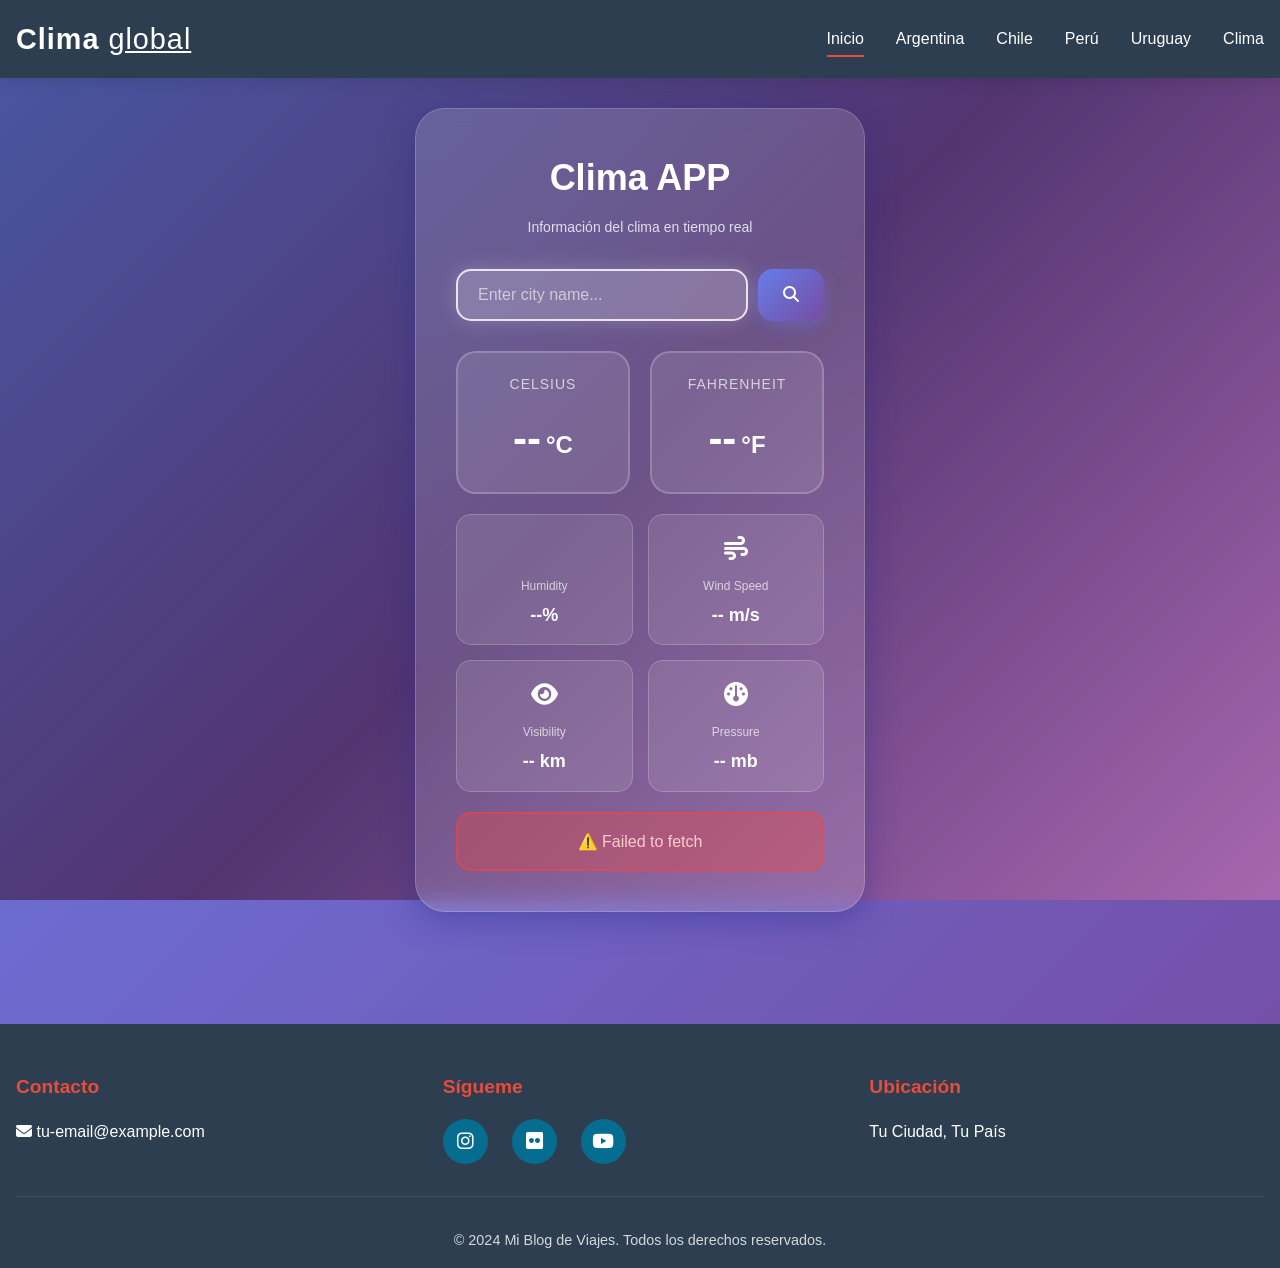
==== weather.html @ 068221f5 "Add files via upload" ====
<!DOCTYPE html>
<html lang="en">
<head>
    <meta charset="UTF-8">
    <meta name="viewport" content="width=device-width, initial-scale=1.0">
    <title>Clima APP - En tiempo Real</title> 
    <link rel="stylesheet" href="css/styles.css">
    <link rel="stylesheet" href="https://cdnjs.cloudflare.com/ajax/libs/font-awesome/6.4.0/css/all.min.css">
   
     <style>
        * {
            margin: 0;
            padding: 0;
            box-sizing: border-box;
        }

        body {
            font-family: 'Segoe UI', Tahoma, Geneva, Verdana, sans-serif;
            background: linear-gradient(135deg, #667eea 0%, #764ba2 100%);
            min-height: 100vh;
            overflow-x: hidden;
            position: relative;
        }

        /* Parallax Background */
        .parallax-bg {
            position: fixed;
            top: 0;
            left: 0;
            width: 100%;
            height: 100%;
            background: linear-gradient(135deg, #667eea 0%, #764ba2 50%, #f093fb 100%);
            z-index: -1;
        }

        .parallax-layer {
            position: absolute;
            width: 100%;
            height: 100%;
            background-size: cover;
            background-position: center;
        }

        .cloud-1 {
            top: 20%;
            left: 10%;
            opacity: 0.3;
            animation: float 6s ease-in-out infinite;
        }

        .cloud-2 {
            top: 70%;
            right: 5%;
            opacity: 0.2;
            animation: float 8s ease-in-out infinite;
        }

        @keyframes float {
            0%, 100% {
                transform: translateX(0px) translateY(0px);
            }
            50% {
                transform: translateX(30px) translateY(-10px);
            }
        }

        /* Container */
        .container {
            max-width: 500px;
            margin: 0 auto;
            padding: 20px;
            height: 100vh;
            display: flex;
            flex-direction: column;
            justify-content: center;
            align-items: center;
            position: relative;
            z-index: 1;
        }

        /* Landing Animation */
        @keyframes slideInDown {
            from {
                opacity: 0;
                transform: translateY(-50px);
            }
            to {
                opacity: 1;
                transform: translateY(0);
            }
        }

        @keyframes slideInUp {
            from {
                opacity: 0;
                transform: translateY(50px);
            }
            to {
                opacity: 1;
                transform: translateY(0);
            }
        }

        /* Card */
        .weather-card {
            background: rgba(255, 255, 255, 0.15);
            backdrop-filter: blur(10px);
            border-radius: 30px;
            padding: 40px;
            box-shadow: 0 8px 32px 0 rgba(31, 38, 135, 0.37);
            border: 1px solid rgba(255, 255, 255, 0.18);
            width: 100%;
            max-width: 450px;
            animation: slideInDown 0.8s ease-out;
        }

        /* Title */
        .title {
            text-align: center;
            color: white;
            font-size: 36px;
            font-weight: 700;
            margin-bottom: 10px;
            animation: slideInDown 0.8s ease-out 0.2s both;
        }

        .subtitle {
            text-align: center;
            color: rgba(255, 255, 255, 0.8);
            font-size: 14px;
            margin-bottom: 30px;
            animation: slideInDown 0.8s ease-out 0.3s both;
        }

        /* Input Group */
        .input-group {
            display: flex;
            gap: 10px;
            margin-bottom: 30px;
            animation: slideInUp 0.8s ease-out 0.4s both;
        }

        .city-input {
            flex: 1;
            padding: 15px 20px;
            border: 2px solid rgba(255, 255, 255, 0.3);
            border-radius: 15px;
            background: rgba(255, 255, 255, 0.1);
            color: white;
            font-size: 16px;
            transition: all 0.3s ease;
            backdrop-filter: blur(10px);
        }

        .city-input::placeholder {
            color: rgba(255, 255, 255, 0.6);
        }

        .city-input:focus {
            outline: none;
            border-color: rgba(255, 255, 255, 0.8);
            background: rgba(255, 255, 255, 0.2);
            box-shadow: 0 0 20px rgba(255, 255, 255, 0.2);
        }

        .search-btn {
            padding: 15px 25px;
            border: none;
            border-radius: 15px;
            background: linear-gradient(135deg, #667eea 0%, #764ba2 100%);
            color: white;
            font-size: 16px;
            font-weight: 600;
            cursor: pointer;
            transition: all 0.3s ease;
            box-shadow: 0 4px 15px rgba(102, 126, 234, 0.4);
        }

        .search-btn:hover {
            transform: translateY(-2px);
            box-shadow: 0 6px 20px rgba(102, 126, 234, 0.6);
        }

        .search-btn:active {
            transform: translateY(0);
        }

        .search-btn.loading {
            animation: pulse 1.5s infinite;
        }

        @keyframes pulse {
            0%, 100% {
                opacity: 1;
            }
            50% {
                opacity: 0.7;
            }
        }

        /* Weather Display */
        .weather-result {
            animation: slideInUp 0.8s ease-out 0.5s both;
            opacity: 0;
        }

        .weather-result.show {
            opacity: 1;
        }

        .city-name {
            text-align: center;
            color: white;
            font-size: 32px;
            font-weight: 700;
            margin-bottom: 20px;
        }

        .weather-icon {
            text-align: center;
            font-size: 80px;
            margin: 20px 0;
            animation: bounce 2s infinite;
        }

        @keyframes bounce {
            0%, 100% {
                transform: translateY(0);
            }
            50% {
                transform: translateY(-20px);
            }
        }

        .weather-description {
            text-align: center;
            color: rgba(255, 255, 255, 0.9);
            font-size: 20px;
            text-transform: capitalize;
            margin-bottom: 30px;
        }

        /* Temperature Display */
        .temperature-container {
            display: grid;
            grid-template-columns: 1fr 1fr;
            gap: 20px;
            margin-bottom: 20px;
        }

        .temp-box {
            background: rgba(255, 255, 255, 0.1);
            padding: 20px;
            border-radius: 20px;
            text-align: center;
            border: 2px solid rgba(255, 255, 255, 0.2);
            transition: all 0.3s ease;
        }

        .temp-box:hover {
            background: rgba(255, 255, 255, 0.15);
            border-color: rgba(255, 255, 255, 0.4);
            transform: translateY(-5px);
        }

        .temp-label {
            color: rgba(255, 255, 255, 0.7);
            font-size: 14px;
            margin-bottom: 10px;
            text-transform: uppercase;
            letter-spacing: 1px;
        }

        .temp-value {
            color: white;
            font-size: 42px;
            font-weight: 700;
        }

        .temp-unit {
            font-size: 24px;
            margin-left: 5px;
        }

        /* Details */
        .weather-details {
            display: grid;
            grid-template-columns: 1fr 1fr;
            gap: 15px;
            margin-top: 20px;
        }

        .detail-item {
            background: rgba(255, 255, 255, 0.1);
            padding: 15px;
            border-radius: 15px;
            text-align: center;
            border: 1px solid rgba(255, 255, 255, 0.2);
        }

        .detail-icon {
            font-size: 24px;
            color: #fff;
            margin-bottom: 8px;
        }

        .detail-label {
            color: rgba(255, 255, 255, 0.7);
            font-size: 12px;
            margin-bottom: 5px;
        }

        .detail-value {
            color: white;
            font-size: 18px;
            font-weight: 600;
        }

        /* Error Message */
        .error-message {
            background: rgba(255, 67, 54, 0.3);
            color: #ffcccc;
            padding: 15px;
            border-radius: 15px;
            text-align: center;
            margin-top: 20px;
            border: 2px solid rgba(255, 67, 54, 0.5);
            animation: slideInUp 0.4s ease-out;
        }

        /* Loading Spinner */
        .spinner {
            display: inline-block;
            width: 20px;
            height: 20px;
            border: 3px solid rgba(255, 255, 255, 0.3);
            border-radius: 50%;
            border-top-color: white;
            animation: spin 1s linear infinite;
            margin-right: 10px;
        }

        @keyframes spin {
            to {
                transform: rotate(360deg);
            }
        }

        /* Responsive */
        @media (max-width: 600px) {
            .container {
                padding: 10px;
            }

            .weather-card {
                padding: 25px;
            }

            .title {
                font-size: 28px;
            }

            .city-name {
                font-size: 24px;
            }

            .weather-icon {
                font-size: 60px;
            }

            .temp-value {
                font-size: 32px;
            }

            .input-group {
                flex-direction: column;
            }

            .search-btn {
                width: 100%;
            }
        }

        footer {
            background-color: #222;
            color: white;
            text-align: center;
            padding: 2rem;
            margin-top: 4rem;
        }
        
    </style>
</head>
<body>
    <header class="header">
        <div class="header-container">
            <div class="logo">
                <h1>Clima <span class="viajes"> global </span></h1>
            </div>
            <nav class="nav-menu">
                <a href="index.html" class="nav-link active">Inicio</a>
                <a href="argentina.html" class="nav-link">Argentina</a>
                <a href="chile.html" class="nav-link">Chile</a>
                <a href="peru.html" class="nav-link">Perú</a>
                <a href="uruguay.html" class="nav-link">Uruguay</a>
                <a href="weather.html" class="nav-link">Clima</a>
            </nav>
            <div class="hamburger" id="hamburger">
                <span></span>
                <span></span>
                <span></span>
            </div>
        </div>
    </header>

    <!-- Parallax Background -->
    <div class="parallax-bg">
        <div class="parallax-layer cloud-1"></div>
        <div class="parallax-layer cloud-2"></div>
    </div>

    <!-- Main Container -->
    <div class="container">
        <div class="weather-card">
            <h1 class="title">Clima APP</h1>
            <p class="subtitle">Información del clima en tiempo real</p>

            <!-- Search Input -->
            <div class="input-group">
                <input 
                    type="text" 
                    class="city-input" 
                    id="cityInput" 
                    placeholder="Enter city name..."
                    autocomplete="off"
                >
                <button class="search-btn" id="searchBtn">
                    <i class="fas fa-search"></i>
                </button>
            </div>

            <!-- Weather Result -->
            <div class="weather-result" id="weatherResult">
                <div class="city-name" id="cityName"></div>
                <div class="weather-icon" id="weatherIcon"></div>
                <div class="weather-description" id="weatherDesc"></div>

                <!-- Temperature -->
                <div class="temperature-container">
                    <div class="temp-box">
                        <div class="temp-label">Celsius</div>
                        <div class="temp-value">
                            <span id="tempCelsius">--</span><span class="temp-unit">°C</span>
                        </div>
                    </div>
                    <div class="temp-box">
                        <div class="temp-label">Fahrenheit</div>
                        <div class="temp-value">
                            <span id="tempFahrenheit">--</span><span class="temp-unit">°F</span>
                        </div>
                    </div>
                </div>

                <!-- Details -->
                <div class="weather-details">
                    <div class="detail-item">
                        <div class="detail-icon"><i class="fas fa-droplets"></i></div>
                        <div class="detail-label">Humidity</div>
                        <div class="detail-value" id="humidity">--%</div>
                    </div>
                    <div class="detail-item">
                        <div class="detail-icon"><i class="fas fa-wind"></i></div>
                        <div class="detail-label">Wind Speed</div>
                        <div class="detail-value" id="windSpeed">-- m/s</div>
                    </div>
                    <div class="detail-item">
                        <div class="detail-icon"><i class="fas fa-eye"></i></div>
                        <div class="detail-label">Visibility</div>
                        <div class="detail-value" id="visibility">-- km</div>
                    </div>
                    <div class="detail-item">
                        <div class="detail-icon"><i class="fas fa-gauge"></i></div>
                        <div class="detail-label">Pressure</div>
                        <div class="detail-value" id="pressure">-- mb</div>
                    </div>
                </div>
            </div>

            <!-- Error Message -->
            <div class="error-message" id="errorMessage" style="display: none;"></div>
        </div>
    </div>

    <script>    
        // Using Open-Meteo API (no API key required, free and reliable)
        const API_URL = 'https://geocoding-api.open-meteo.com/v1/search';

        const cityInput = document.getElementById('cityInput');
        const searchBtn = document.getElementById('searchBtn');
        const weatherResult = document.getElementById('weatherResult');
        const errorMessage = document.getElementById('errorMessage');

        // Weather icon mapping for WMO codes
        const weatherIcons = {
            0: '☀️',    // Clear sky
            1: '🌤️',   // Mainly clear
            2: '⛅',    // Partly cloudy
            3: '☁️',    // Overcast
            45: '🌫️',  // Foggy
            48: '🌫️',  // Depositing rime fog
            51: '🌧️',  // Light drizzle
            53: '🌧️',  // Moderate drizzle
            55: '🌧️',  // Dense drizzle
            61: '🌦️',  // Slight rain
            63: '🌧️',  // Moderate rain
            65: '⛈️',  // Heavy rain
            71: '❄️',   // Slight snow
            73: '❄️',   // Moderate snow
            75: '❄️',   // Heavy snow
            77: '❄️',   // Snow grains
            80: '🌦️',  // Slight rain showers
            81: '🌧️',  // Moderate rain showers
            82: '⛈️',  // Violent rain showers
            85: '❄️',   // Slight snow showers
            86: '❄️',   // Heavy snow showers
            95: '⛈️',  // Thunderstorm
            96: '⛈️',  // Thunderstorm with slight hail
            99: '⛈️'   // Thunderstorm with heavy hail
        };

        const weatherDescriptions = {
            0: 'Clear sky',
            1: 'Mainly clear',
            2: 'Partly cloudy',
            3: 'Overcast',
            45: 'Foggy',
            48: 'Foggy with rime',
            51: 'Light drizzle',
            53: 'Moderate drizzle',
            55: 'Dense drizzle',
            61: 'Slight rain',
            63: 'Moderate rain',
            65: 'Heavy rain',
            71: 'Slight snow',
            73: 'Moderate snow',
            75: 'Heavy snow',
            77: 'Snow grains',
            80: 'Slight rain showers',
            81: 'Moderate rain showers',
            82: 'Violent rain showers',
            85: 'Slight snow showers',
            86: 'Heavy snow showers',
            95: 'Thunderstorm',
            96: 'Thunderstorm with hail',
            99: 'Thunderstorm with heavy hail'
        };

        // Fetch weather data
        async function fetchWeather(city) {
            try {
                // Hide error message
                errorMessage.style.display = 'none';
                // Show loading state
                searchBtn.classList.add('loading');

                // First, get coordinates for the city
                const geoResponse = await fetch(
                    `${API_URL}?name=${encodeURIComponent(city)}&count=1&language=en&format=json`
                );

                if (!geoResponse.ok) {
                    throw new Error('Unable to connect to service');
                }

                const geoData = await geoResponse.json();

                if (!geoData.results || geoData.results.length === 0) {
                    throw new Error('City not found');
                }

                const location = geoData.results[0];
                const { latitude, longitude, name, country, admin1 } = location;

                // Get weather data
                const weatherResponse = await fetch(
                    `https://api.open-meteo.com/v1/forecast?latitude=${latitude}&longitude=${longitude}&current=temperature_2m,relative_humidity_2m,weather_code,wind_speed_10m,pressure_msl&temperature_unit=celsius&timezone=auto`
                );

                if (!weatherResponse.ok) {
                    throw new Error('Could not fetch weather data');
                }

                const weatherData = await weatherResponse.json();
                displayWeather(location, weatherData);

            } catch (error) {
                showError(error.message);
                weatherResult.classList.remove('show');
            } finally {
                searchBtn.classList.remove('loading');
            }
        }

        // Display weather data
        function displayWeather(location, weatherData) {
            const { name, country } = location;
            const current = weatherData.current;
            const temp = current.temperature_2m;
            const humidity = current.relative_humidity_2m;
            const windSpeed = current.wind_speed_10m;
            const pressure = current.pressure_msl;
            const weatherCode = current.weather_code;

            // Update DOM
            document.getElementById('cityName').textContent = `${name}, ${country}`;
            document.getElementById('weatherIcon').textContent = weatherIcons[weatherCode] || '🌤️';
            document.getElementById('weatherDesc').textContent = weatherDescriptions[weatherCode] || 'Unknown';
            document.getElementById('tempCelsius').textContent = Math.round(temp);
            document.getElementById('tempFahrenheit').textContent = Math.round((temp * 9/5) + 32);
            document.getElementById('humidity').textContent = `${humidity}%`;
            document.getElementById('windSpeed').textContent = `${windSpeed.toFixed(1)} km/h`;
            document.getElementById('visibility').textContent = '-- km';
            document.getElementById('pressure').textContent = `${Math.round(pressure)} mb`;

            // Show result with animation
            weatherResult.classList.add('show');
        }

        // Show error message
        function showError(message) {
            errorMessage.textContent = `⚠️ ${message}`;
            errorMessage.style.display = 'block';
        }

        // Event listeners
        searchBtn.addEventListener('click', () => {
            const city = cityInput.value.trim();
            if (city) {
                fetchWeather(city);
            } else {
                showError('Please enter a city name');
            }
        });

        cityInput.addEventListener('keypress', (e) => {
            if (e.key === 'Enter') {
                const city = cityInput.value.trim();
                if (city) {
                    fetchWeather(city);
                }
            }
        });

        // Parallax effect
        window.addEventListener('mousemove', (e) => {
            const x = (e.clientX / window.innerWidth) * 10;
            const y = (e.clientY / window.innerHeight) * 10;

            const cloud1 = document.querySelector('.cloud-1');
            const cloud2 = document.querySelector('.cloud-2');

            if (cloud1) cloud1.style.transform = `translate(${x}px, ${y}px)`;
            if (cloud2) cloud2.style.transform = `translate(${-x}px, ${-y}px)`;
        });

        // Set focus to input on load
        window.addEventListener('load', () => {
            cityInput.focus();
        });

        // Example: Load weather for a default city
        fetchWeather('Buenos Aires');
    </script> 
    
    <footer class="footer">
        <div class="footer-container">
            <div class="footer-content">
                <div class="footer-section">
                    <h4>Contacto</h4>
                    <p>
                        <i class="fas fa-envelope"></i>
                        <a href="mailto:tu-email@example.com" class="footer-link" id="footer-email">tu-email@example.com</a>
                    </p>
                </div>
                <div class="footer-section">
                    <h4>Sígueme</h4>
                    <div class="social-links">
                        <a href="https://instagram.com/tu-usuario" class="social-link" id="footer-instagram" target="_blank" title="Instagram">
                            <i class="fab fa-instagram"></i>
                        </a>
                        <a href="https://flickr.com/photos/tu-usuario" class="social-link" id="footer-flickr" target="_blank" title="Flickr">
                            <i class="fab fa-flickr"></i>
                        </a>
                        <a href="https://www.youtube.com/@MographGabrielMaradey" class="social-link" id="footer-youtube" target="_blank" title="YouTube">
                            <i class="fab fa-youtube"></i>
                        </a>
                    </div>
                </div>
                <div class="footer-section">
                    <h4>Ubicación</h4>
                    <p id="footer-location">Tu Ciudad, Tu País</p>
                </div>
            </div>
            <div class="footer-bottom">
                <p>&copy; 2024 Mi Blog de Viajes. Todos los derechos reservados.</p>
            </div>
        </div>
        
    </footer> 

    
   
</body>
</html>
---- css/styles.css ----
/* ============================================
   RESET Y VARIABLES
   ============================================ */
* {
    margin: 0;
    padding: 0;
    box-sizing: border-box;
}

:root {
    --primary-color: #2c3e50;
    --secondary-color: #e74c3c;
    --accent-color: #3498db;
    --text-color: #333;
    --light-bg: #657994;
    --white: #ffffff;
    --shadow: 0 4px 15px rgba(0, 0, 0, 0.1);
    --shadow-lg: 0 10px 30px rgba(0, 0, 0, 0.2);
    --transition: all 0.3s ease;
}

html {
    scroll-behavior: smooth;
    padding-top: 60px;
}

body {
    font-family: 'Segoe UI', Tahoma, Geneva, Verdana, sans-serif;
    color: var(--text-color);
    background-color: #94a8bc;
    line-height: 1.6;
}
span.viajes {
    color: var(--white);
    font-weight:lighter;
    animation: colorChange 3s infinite alternate;
    text-decoration: underline;
}

span.global {
    color: var(--white);
    font-weight: 300;
    text-decoration: underline;
}


/* ============================================
   HEADER Y NAVEGACIÓN
   ============================================ */
.header {
    background-color: var(--primary-color);
    color: var(--white);
    padding: 1rem 0;
    position: fixed;
    top: 0;
    left: 0;
    right: 0;
    z-index: 1000;
    box-shadow: var(--shadow);
}

.header-container {
    max-width: 1400px;
    margin: 0 auto;
    padding: 0 1rem;
    display: flex;
    justify-content: space-between;
    align-items: center;
}

.logo h1 {
    font-size: 1.8rem;
    font-weight: 700;
    letter-spacing: 1px;
    animation: slideDown 0.5s ease;
}

.nav-menu {
    display: flex;
    gap: 2rem;
    list-style: none;
}

.nav-link {
    color: var(--white);
    text-decoration: none;
    font-weight: 500;
    position: relative;
    transition: var(--transition);
}

.nav-link::after {
    content: '';
    position: absolute;
    width: 0;
    height: 2px;
    bottom: -5px;
    left: 0;
    background-color: var(--secondary-color);
    transition: width 0.3s ease;
}

.nav-link:hover::after,
.nav-link.active::after {
    width: 100%;
}

.nav-link:hover {
    color: var(--secondary-color);
}

/* Hamburger Menu */
.hamburger {
    display: none;
    flex-direction: column;
    cursor: pointer;
    gap: 5px;
    z-index: 1001;
}

.hamburger span {
    width: 25px;
    height: 3px;
    background-color: var(--white);
    border-radius: 2px;
    transition: var(--transition);
}

.hamburger.active span:nth-child(1) {
    transform: rotate(45deg) translate(8px, 8px);
}

.hamburger.active span:nth-child(2) {
    opacity: 0;
}

.hamburger.active span:nth-child(3) {
    transform: rotate(-45deg) translate(8px, -8px);
}

/* Mobile Navigation */
.mobile-nav {
    display: none;
    background-color: var(--primary-color);
    flex-direction: column;
    gap: 1rem;
    padding: 1rem;
    position: absolute;
    top: 60px;
    right: 0;
    width: 100%;
    z-index: 999;
    box-shadow: var(--shadow);
}

.mobile-nav.active {
    display: flex;
}

.mobile-nav-link {
    color: var(--white);
    text-decoration: none;
    padding: 0.75rem 1rem;
    transition: var(--transition);
}

.mobile-nav-link:hover {
    background-color: var(--secondary-color);
    border-radius: 4px;
}

/* ============================================
   HERO SECTION CON PARALLAX
   ============================================ */
.parallax-hero {
    position: relative;
    height: 100vh;
    display: flex;
    align-items: center;
    justify-content: center;
    overflow: hidden;
}

.parallax-bg {
    position: absolute;
    top: 0;
    left: 0;
    width: 100%;
    height: 100%;
    background-attachment: fixed;
    background-position: center;
    background-repeat: no-repeat;
    background-size: cover;
    z-index: 1;
}

.parallax-bg::before {
    content: '';
    position: absolute;
    top: 0;
    left: 0;
    width: 100%;
    height: 100%;
    background: rgba(0, 0, 0, 0.3);
    z-index: 2;
}

.parallax-content {
    position: relative;
    z-index: 3;
    text-align: center;
    color: var(--white);
}

.fade-in-title {
    font-size: 4rem;
    font-weight: 800;
    margin-bottom: 1rem;
    animation: fadeInUp 1s ease 0.2s both;
    text-shadow: 2px 2px 8px rgba(0, 0, 0, 0.3);
}

.fade-in-subtitle {
    font-size: 1.5rem;
    margin-bottom: 2rem;
    animation: fadeInUp 1s ease 0.4s both;
    text-shadow: 1px 1px 4px rgba(0, 0, 0, 0.3);
}

.cta-button {
    display: inline-block;
    padding: 1rem 2.5rem;
    background-color: rgb(5, 109, 144);
    color: var(--white);
    text-decoration: none;
    border-radius: 50px;
    font-weight: 600;
    font-size: 1.1rem;
    animation: fadeInUp 1s ease 0.6s both;
    transition: var(--transition);
    box-shadow: var(--shadow-lg);
}

.cta-button:hover {
    transform: translateY(-3px);
    box-shadow: 0 15px 35px rgba(59, 44, 42, 0.4);
    background-color: #204c8a;
}

/* ============================================
   CONTAINER Y SECCIONES
   ============================================ */
.container {
    max-width: 1400px;
    margin: 0 auto;
    padding: 0 1rem;
}

.section-title {
    text-align: center;
    font-size: 3rem;
    margin: 3rem 0 2rem;
    color: var(--primary-color);
    position: relative;
    padding-bottom: 1rem;
}

.section-title::after {
    content: '';
    position: absolute;
    bottom: 0;
    left: 50%;
    transform: translateX(-50%);
    width: 100px;
    height: 3px;
    background: linear-gradient(to right, var(--secondary-color), var(--accent-color));
}

.page-header {
    background: linear-gradient(135deg, var(--primary-color), var(--accent-color));
    color: var(--white);
    padding: 4rem 1rem;
    text-align: center;
    position: relative;
}

.back-link {
    display: inline-block;
    color: var(--white);
    text-decoration: none;
    margin-bottom: 1rem;
    font-size: 0.95rem;
    transition: var(--transition);
}

.back-link:hover {
    color: var(--secondary-color);
    transform: translateX(-5px);
}

.page-header h2 {
    font-size: 3rem;
    margin-bottom: 0.5rem;
}

.page-header p {
    font-size: 1.2rem;
    opacity: 0.95;
}

/* ============================================
   DESTINATION CARDS (ÍNDICE)
   ============================================ */
.destinations-section {
    padding: 4rem 1rem;
}

.destinations-grid {
    display: grid;
    grid-template-columns: repeat(auto-fit, minmax(300px, 1fr));
    gap: 2rem;
    margin-top: 2rem;
}

.destination-card {
    background: var(--white);
    border-radius: 12px;
    overflow: hidden;
    box-shadow: var(--shadow);
    transition: var(--transition);
    animation: slideUp 0.6s ease backwards;
}

.destination-card:nth-child(1) { animation-delay: 0.1s; }
.destination-card:nth-child(2) { animation-delay: 0.2s; }
.destination-card:nth-child(3) { animation-delay: 0.3s; }
.destination-card:nth-child(4) { animation-delay: 0.4s; }

.destination-card:hover {
    transform: translateY(-10px);
    box-shadow: var(--shadow-lg);
}

.card-image {
    width: 100%;
    height: 250px;
    background-size: cover;
    background-position: center;
    position: relative;
    overflow: hidden;
}

.card-image::before {
    content: '';
    position: absolute;
    top: 0;
    left: 0;
    width: 100%;
    height: 100%;
    background: rgba(0, 0, 0, 0);
    transition: var(--transition);
    z-index: 2;
}

.destination-card:hover .card-image::before {
    background: rgba(0, 0, 0, 0.2);
}

.card-content {
    padding: 2rem;
}

.card-content h3 {
    font-size: 1.8rem;
    margin-bottom: 1rem;
    color: var(--primary-color);
}

.card-content p {
    color: #666;
    margin-bottom: 1.5rem;
    line-height: 1.7;
}

.card-link {
    display: inline-block;
    color: var(--secondary-color);
    text-decoration: none;
    font-weight: 600;
    transition: var(--transition);
}

.card-link:hover {
    color: var(--primary-color);
    transform: translateX(5px);
}

/* ============================================
   REGIONS GRID (ARGENTINA PAGE)
   ============================================ */
.regions-section {
    padding: 3rem 1rem;
}

.regions-grid {
    display: grid;
    grid-template-columns: repeat(3, 1fr);
    gap: 2rem;
    margin-top: 2rem;
    width: 100%;
    max-width: 1200px;
    margin-left: auto;
    margin-right: auto;
}

.region-card {
    background: var(--white);
    border-radius: 10px;
    overflow: hidden;
    box-shadow: var(--shadow);
    transition: var(--transition);
}

.region-card:hover {
    transform: translateY(-8px);
    box-shadow: var(--shadow-lg);
}

.region-image {
    width: 100%;
    height: 200px;
    background-size: cover;
    background-position: center;
}

.region-content {
    padding: 1.5rem;
}

.region-content h3 {
    color: var(--primary-color);
    margin-bottom: 0.75rem;
    font-size: 1.5rem;
}

.region-content p {
    color: #666;
    font-size: 0.95rem;
    margin-bottom: 1rem;
    line-height: 1.6;
}

.region-link {
    display: inline-block;
    color: var(--secondary-color);
    text-decoration: none;
    font-weight: 600;
    transition: var(--transition);
}

.region-link:hover {
    color: var(--accent-color);
    transform: translateX(3px);
}

/* ============================================
   PHOTO GRID (GALERÍA 5x5)
   ============================================ */
.gallery-section {
    padding: 3rem 1rem;
    display: flex;
    justify-content: center;
}

.photo-grid {
    display: grid;
    grid-template-columns: repeat(5, 1fr);
    gap: 1rem;
    margin-top: 2rem;
    width: 100%;
    max-width: calc(100vw - 2rem);
    padding: 0 1rem;
}

.photo-item {
    aspect-ratio: 1;
    background: linear-gradient(135deg, #3693ad 0%, #6399f5 100%);
    border-radius: 8px;
    cursor: pointer;
    overflow: hidden;
    position: relative;
    box-shadow: var(--shadow);
    transition: var(--transition);
    animation: fadeIn 0.5s ease backwards;
}

.photo-item:nth-child(1) { animation-delay: 0.05s; }
.photo-item:nth-child(2) { animation-delay: 0.1s; }
.photo-item:nth-child(3) { animation-delay: 0.15s; }
.photo-item:nth-child(4) { animation-delay: 0.2s; }
.photo-item:nth-child(5) { animation-delay: 0.25s; }

.photo-item img {
    width: 100%;
    height: 100%;
    object-fit: cover;
}

.photo-item:hover {
    transform: scale(1.05) rotate(2deg);
    box-shadow: var(--shadow-lg);
}

.photo-item::after {
    content: '';
    position: absolute;
    top: 0;
    left: 0;
    width: 100%;
    height: 100%;
    background: rgba(0, 0, 0, 0);
    transition: var(--transition);
}

.photo-item:hover::after {
    background: rgba(0, 0, 0, 0.2);
}

/* ============================================
   MODAL IMAGE ZOOM
   ============================================ */
.modal {
    display: none;
    position: fixed;
    z-index: 2000;
    left: 0;
    top: 0;
    width: 100%;
    height: 100%;
    background-color: rgba(0, 0, 0, 0.95);
    animation: fadeIn 0.3s ease;
}

.modal.active {
    display: flex;
    align-items: center;
    justify-content: center;
}

.modal-close {
    position: absolute;
    right: 30px;
    top: 20px;
    font-size: 2.5rem;
    font-weight: bold;
    color: var(--white);
    cursor: pointer;
    transition: var(--transition);
    z-index: 2001;
}

.modal-close:hover {
    color: var(--secondary-color);
}

.modal-content {
    display: flex;
    align-items: center;
    justify-content: center;
    gap: 2rem;
    width: 90%;
    max-width: 1000px;
    position: relative;
}

.modal-image {
    max-width: 100%;
    max-height: 80vh;
    border-radius: 10px;
    object-fit: contain;
    animation: zoomIn 0.3s ease;
}

.modal-nav {
    position: absolute;
    top: 50%;
    transform: translateY(-50%);
    background-color: rgba(255, 255, 255, 0.2);
    border: none;
    color: var(--white);
    font-size: 2rem;
    cursor: pointer;
    padding: 1rem 1.5rem;
    border-radius: 8px;
    transition: var(--transition);
    z-index: 2002;
}

.modal-nav:hover {
    background-color: rgba(255, 255, 255, 0.4);
    transform: translateY(-50%) scale(1.1);
}

.prev-btn {
    left: -80px;
}

.next-btn {
    right: -80px;
}

.modal-counter {
    position: absolute;
    bottom: -50px;
    left: 50%;
    transform: translateX(-50%);
    color: var(--white);
    font-size: 1rem;
    background: rgba(0, 0, 0, 0.5);
    padding: 0.5rem 1rem;
    border-radius: 20px;
}

/* ============================================
   FOOTER
   ============================================ */
.footer {
    background-color: var(--primary-color);
    color: var(--white);
    padding: 3rem 1rem 1rem;
    margin-top: 4rem;
}

.footer-container {
    max-width: 1400px;
    margin: 0 auto;
}

.footer-content {
    text-align: left;
    display: grid;
    grid-template-columns: repeat(auto-fit, minmax(250px, 1fr));
    gap: 2rem;
    margin-bottom: 2rem;
}

.footer-section h4 {
    text-align: left;
    margin-bottom: 1rem;
    color: var(--secondary-color);
    font-size: 1.2rem;
}

.footer-section p {
    margin-bottom: 0.5rem;
}

.footer-link {
    color: var(--white);
    text-decoration: none;
    transition: var(--transition);
}

.footer-link:hover {
    color: var(--secondary-color);
}

.social-links {
    display: flex;
    gap: 1.5rem;
}

.social-link {
    display: inline-flex;
    align-items: center;
    justify-content: center;
    width: 45px;
    height: 45px;
    background-color: rgb(5, 109, 144);
    color: var(--white);
    border-radius: 50%;
    text-decoration: none;
    transition: var(--transition);
    font-size: 1.2rem;
}

.social-link:hover {
    transform: translateY(-5px) scale(1.1);
    background-color: var(--accent-color);
}

.footer-bottom {
    text-align: center;
    padding-top: 2rem;
    border-top: 1px solid rgba(255, 255, 255, 0.1);
    opacity: 0.8;
    font-size: 0.9rem;
}

/* ============================================
   ANIMACIONES
   ============================================ */
@keyframes slideDown {
    from {
        opacity: 0;
        transform: translateY(-20px);
    }
    to {
        opacity: 1;
        transform: translateY(0);
    }
}

@keyframes slideUp {
    from {
        opacity: 0;
        transform: translateY(30px);
    }
    to {
        opacity: 1;
        transform: translateY(0);
    }
}

@keyframes fadeInUp {
    from {
        opacity: 0;
        transform: translateY(30px);
    }
    to {
        opacity: 1;
        transform: translateY(0);
    }
}

@keyframes fadeIn {
    from {
        opacity: 0;
    }
    to {
        opacity: 1;
    }
}

@keyframes zoomIn {
    from {
        opacity: 0;
        transform: scale(0.8);
    }
    to {
        opacity: 1;
        transform: scale(1);
    }
}

/* ============================================
   RESPONSIVE DESIGN
   ============================================ */
@media (max-width: 1024px) {
    .modal-nav {
        padding: 0.75rem 1rem;
        font-size: 1.5rem;
    }

    .prev-btn {
        left: -60px;
    }

    .next-btn {
        right: -60px;
    }

    .photo-grid {
        grid-template-columns: repeat(5, 1fr);
        gap: 0.75rem;
    }
}

@media (max-width: 768px) {
    .nav-menu {
        display: none;
    }

    .hamburger {
        display: flex;
    }

    .fade-in-title {
        font-size: 2.5rem;
    }

    .fade-in-subtitle {
        font-size: 1.1rem;
    }

    .modal-content {
        width: 95%;
        gap: 1rem;
    }

    .modal-nav {
        position: relative;
        top: auto;
        transform: none;
        width: 50px;
        padding: 0.5rem;
        font-size: 1.2rem;
    }

    .prev-btn,
    .next-btn {
        position: static;
        left: auto;
        right: auto;
    }

    .modal-counter {
        position: static;
        transform: none;
        margin-top: 1rem;
    }

    .photo-grid {
        grid-template-columns: repeat(4, 1fr);
        gap: 0.5rem;
    }

    .destinations-grid {
        grid-template-columns: 1fr;
    }

    .regions-grid {
        grid-template-columns: repeat(2, 1fr);
        gap: 1.5rem;
    }

    .section-title {
        font-size: 2rem;
    }

    .page-header h2 {
        font-size: 2rem;
    }

    .page-header p {
        font-size: 1rem;
    }
}

@media (max-width: 480px) {
    .header-container {
        padding: 0 0.5rem;
    }

    .logo h1 {
        font-size: 1.4rem;
    }

    .fade-in-title {
        font-size: 1.8rem;
    }

    .fade-in-subtitle {
        font-size: 0.9rem;
    }

    .cta-button {
        padding: 0.75rem 1.5rem;
        font-size: 1rem;
    }

    .modal-image {
        max-height: 60vh;
    }

    .photo-grid {
        grid-template-columns: repeat(2, 1fr);
        gap: 0.4rem;
    }

    .regions-grid {
        grid-template-columns: 1fr;
        gap: 1rem;
    }

    .page-header {
        padding: 2rem 1rem;
    }

    .page-header h2 {
        font-size: 1.5rem;
    }

    .footer-content {
        grid-template-columns: 1fr;
        gap: 1.5rem;
        text-align: center;
    }

    .social-links {
        justify-content: center;
    }
}
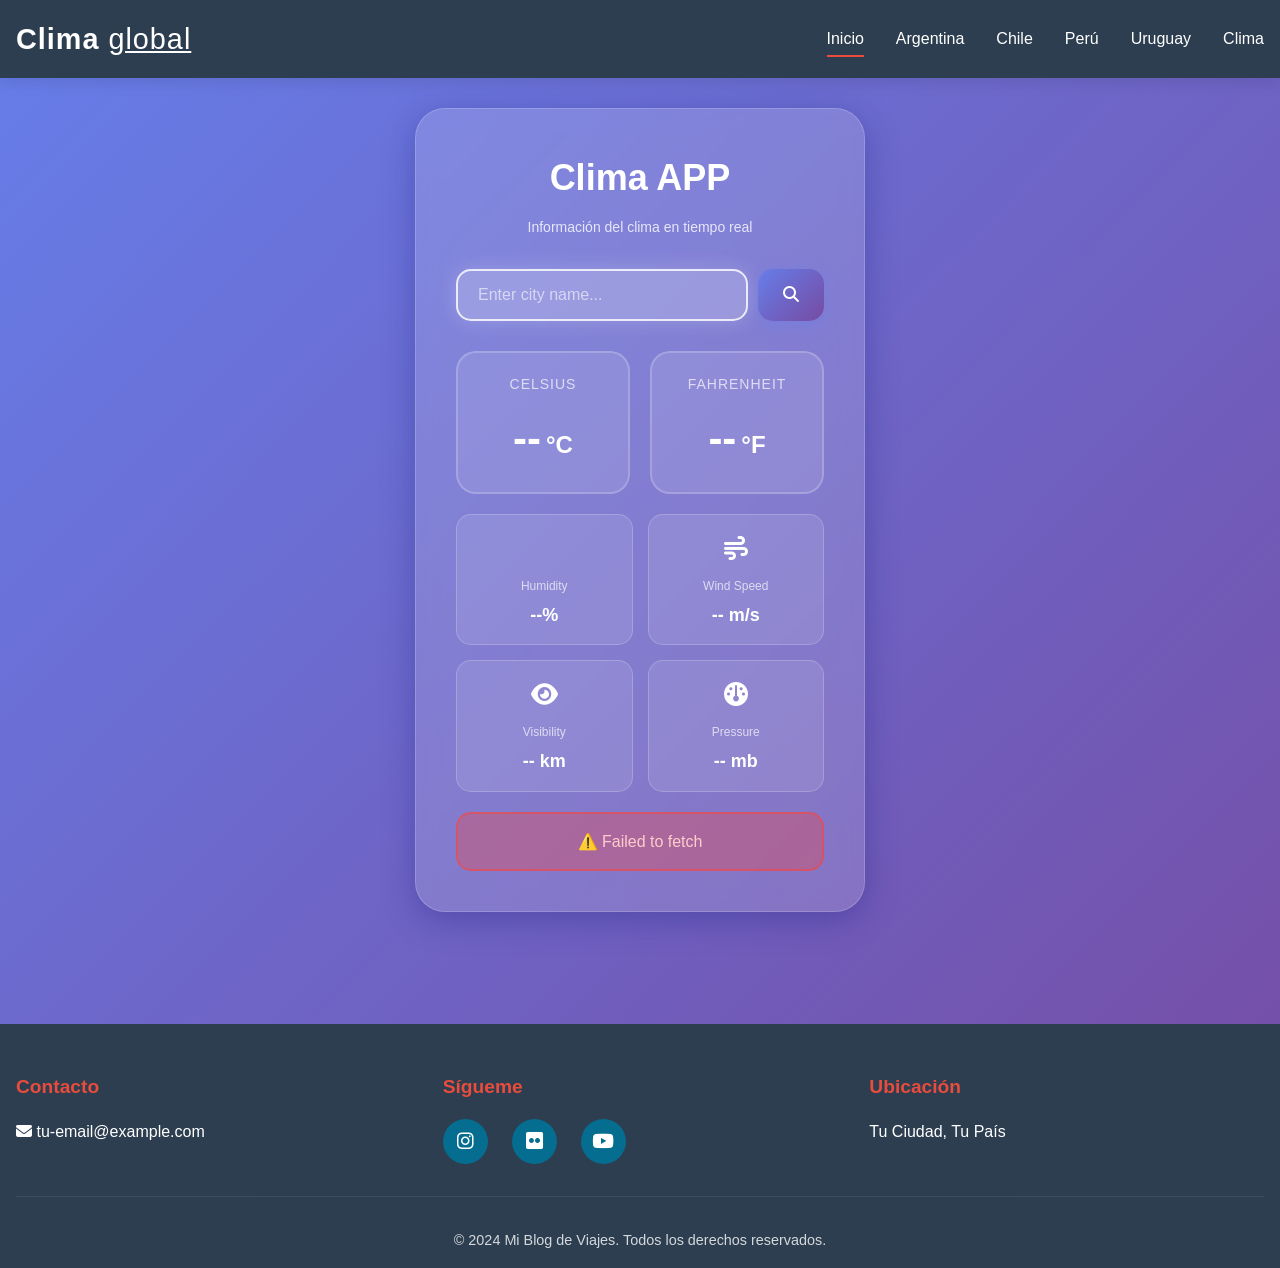
==== commit 9fb3d894: "Add files via upload" ====
--- a/weather.html
+++ b/weather.html
@@ -22,38 +22,7 @@
             position: relative;
         }
 
-        /* Parallax Background */
-        .parallax-bg {
-            position: fixed;
-            top: 0;
-            left: 0;
-            width: 100%;
-            height: 100%;
-            background: linear-gradient(135deg, #667eea 0%, #764ba2 50%, #f093fb 100%);
-            z-index: -1;
-        }
-
-        .parallax-layer {
-            position: absolute;
-            width: 100%;
-            height: 100%;
-            background-size: cover;
-            background-position: center;
-        }
-
-        .cloud-1 {
-            top: 20%;
-            left: 10%;
-            opacity: 0.3;
-            animation: float 6s ease-in-out infinite;
-        }
-
-        .cloud-2 {
-            top: 70%;
-            right: 5%;
-            opacity: 0.2;
-            animation: float 8s ease-in-out infinite;
-        }
+       
 
         @keyframes float {
             0%, 100% {
@@ -112,6 +81,8 @@
             width: 100%;
             max-width: 450px;
             animation: slideInDown 0.8s ease-out;
+            max-height: fit-content;
+            overflow-y: auto;
         }
 
         /* Title */
@@ -348,9 +319,7 @@
 
         /* Responsive */
         @media (max-width: 600px) {
-            .container {
-                padding: 10px;
-            }
+           
 
             .weather-card {
                 padding: 25px;
@@ -394,9 +363,7 @@
 <body>
     <header class="header">
         <div class="header-container">
-            <div class="logo">
-                <h1>Clima <span class="viajes"> global </span></h1>
-            </div>
+            <div class="logo"><h1>Clima <span class="viajes"> global </span></h1></div>
             <nav class="nav-menu">
                 <a href="index.html" class="nav-link active">Inicio</a>
                 <a href="argentina.html" class="nav-link">Argentina</a>
@@ -405,19 +372,21 @@
                 <a href="uruguay.html" class="nav-link">Uruguay</a>
                 <a href="weather.html" class="nav-link">Clima</a>
             </nav>
-            <div class="hamburger" id="hamburger">
-                <span></span>
-                <span></span>
-                <span></span>
-            </div>
+            <div class="hamburger" id="hamburger"><span></span><span></span><span></span></div>
         </div>
     </header>
 
-    <!-- Parallax Background -->
-    <div class="parallax-bg">
-        <div class="parallax-layer cloud-1"></div>
-        <div class="parallax-layer cloud-2"></div>
-    </div>
+     <!-- Mobile Navigation Menu -->
+    <nav class="mobile-nav" id="mobileNav">
+        <a href="index.html" class="mobile-nav-link">Inicio</a>
+        <a href="argentina.html" class="mobile-nav-link">Argentina</a>
+        <a href="chile.html" class="mobile-nav-link">Chile</a>
+        <a href="peru.html" class="mobile-nav-link">Perú</a>
+        <a href="uruguay.html" class="mobile-nav-link">Uruguay</a>
+        <a href="weather.html" class="mobile-nav-link">Clima</a>
+    </nav>
+
+   
 
     <!-- Main Container -->
     <div class="container">
@@ -670,7 +639,38 @@
 
         // Example: Load weather for a default city
         fetchWeather('Buenos Aires');
+
+    function initHamburger() {
+    const hamburger = document.getElementById('hamburger');
+    const mobileNav = document.getElementById('mobileNav');
+
+    if (hamburger) {
+        hamburger.addEventListener('click', function() {
+            this.classList.toggle('active');
+            mobileNav.classList.toggle('active');
+        });
+
+        // Cerrar menú al cambiar de página
+        const mobileLinks = mobileNav.querySelectorAll('.mobile-nav-link');
+        mobileLinks.forEach(link => {
+            link.addEventListener('click', function() {
+                hamburger.classList.remove('active');
+                mobileNav.classList.remove('active');
+            });
+        });
+
+        // Cerrar menú al hacer click fuera
+        document.addEventListener('click', function(event) {
+            if (!hamburger.contains(event.target) && !mobileNav.contains(event.target)) {
+                hamburger.classList.remove('active');
+                mobileNav.classList.remove('active');
+            }
+        });}
+
+    }
     </script> 
+    <script src="js/script.js"></script>
+    
     
     <footer class="footer">
         <div class="footer-container">
@@ -708,7 +708,6 @@
         
     </footer> 
 
-    
-   
+       
 </body>
 </html>
--- a/css/styles.css
+++ b/css/styles.css
@@ -145,7 +145,7 @@
     flex-direction: column;
     gap: 1rem;
     padding: 1rem;
-    position: absolute;
+    position: fixed;
     top: 60px;
     right: 0;
     width: 100%;
@@ -254,6 +254,7 @@
     max-width: 1400px;
     margin: 0 auto;
     padding: 0 1rem;
+    
 }
 
 .section-title {
@@ -900,4 +901,11 @@
     .social-links {
         justify-content: center;
     }
-}
+
+    .weather-card {
+            
+            max-height: 1000px;
+            
+        }
+
+}
